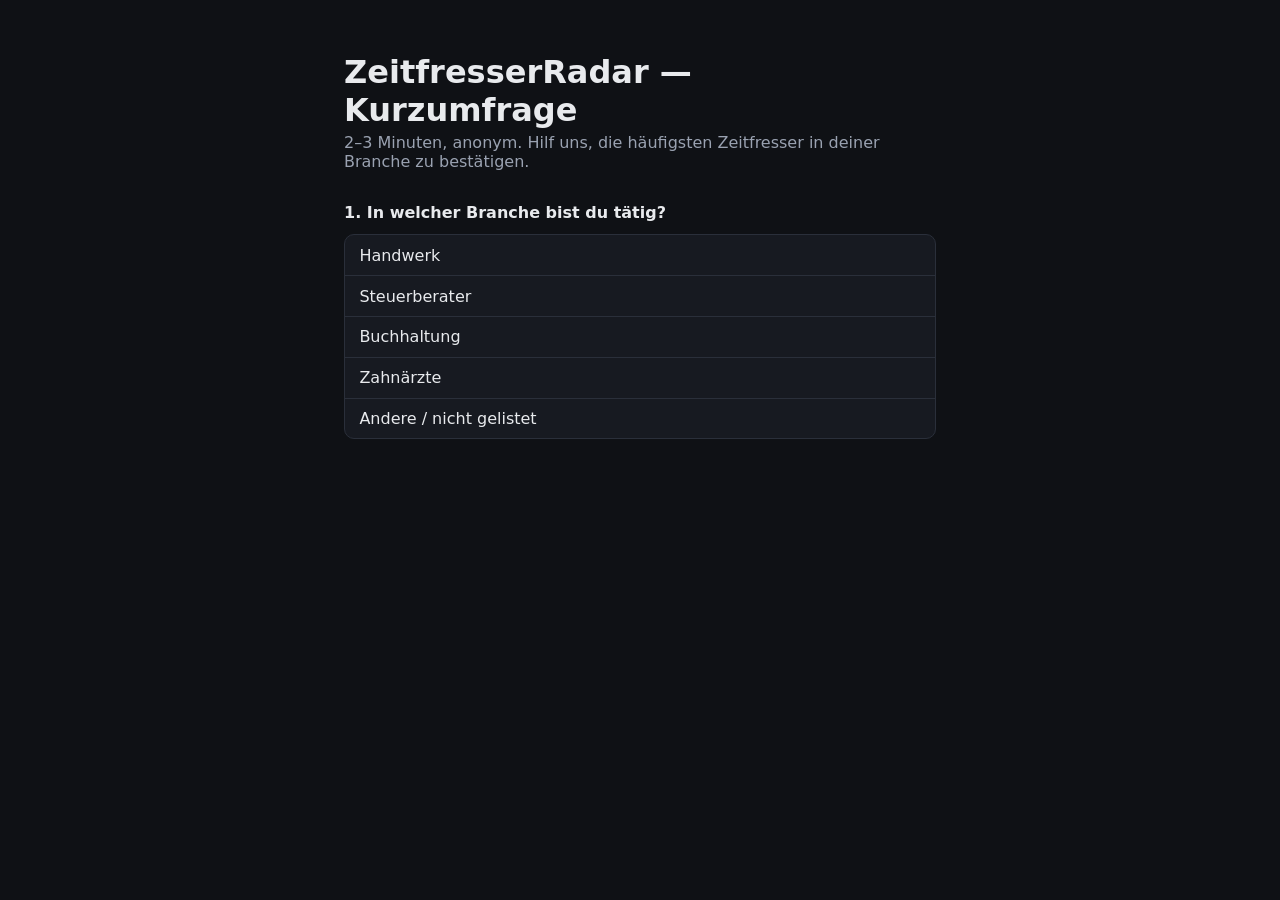
==== index.html @ 71b0b55d "ZeitfresserRadar Kurzumfrage: dynamisches Feedback-Formular" ====
<!doctype html>
<html lang="de">
<head>
<meta charset="utf-8">
<meta name="viewport" content="width=device-width, initial-scale=1">
<title>ZeitfresserRadar — Kurzumfrage</title>
<link rel="stylesheet" href="style.css">
</head>
<body>
  <header>
    <h1>ZeitfresserRadar — Kurzumfrage</h1>
    <p class="subtitle">2–3 Minuten, anonym. Hilf uns, die häufigsten Zeitfresser in deiner Branche zu bestätigen.</p>
  </header>

  <main>
    <form id="feedback-form" novalidate>
      <section class="step" id="step-branche">
        <h2>1. In welcher Branche bist du tätig?</h2>
        <ul id="branchen-liste" class="select-list"></ul>
      </section>

      <section class="step" id="step-branche-freitext" hidden>
        <h2>Wie heißt deine Branche?</h2>
        <input type="text" id="branche-freitext-input" placeholder="z. B. Physiotherapie, Kfz-Werkstatt, …">
      </section>

      <section class="step" id="step-groesse" hidden>
        <h2>2. Wie groß ist euer Betrieb?</h2>
        <ul id="groessen-liste" class="select-list"></ul>
      </section>

      <section class="step" id="step-fragen" hidden>
        <h2 id="fragen-titel">3. Welche Punkte treffen bei euch zu?</h2>

        <div id="checkbox-liste" class="checkbox-liste"></div>

        <div id="freitext-block" class="feld-block">
          <label id="freitext-label" for="freitext-input">Gibt es weitere Zeitfresser bei euch, die hier nicht aufgeführt sind?</label>
          <textarea id="freitext-input" rows="3"></textarea>
        </div>

        <div class="feld-block lead-frage">
          <p>Hättest du Interesse an einem unverbindlichen Gespräch, wie sich diese Punkte automatisieren lassen?</p>
          <label class="radio-label"><input type="radio" name="lead" value="Ja, gerne"> Ja, gerne</label>
          <label class="radio-label"><input type="radio" name="lead" value="Vielleicht, erzähl mir mehr"> Vielleicht, erzähl mir mehr</label>
          <label class="radio-label"><input type="radio" name="lead" value="Nein, aktuell nicht"> Nein, aktuell nicht</label>
        </div>

        <button type="submit" id="submit-btn">Absenden</button>
        <p id="submit-hinweis" class="hinweis" hidden>Wird gesendet …</p>
      </section>
    </form>

    <p id="danke" class="danke" role="status" hidden>Danke für deine Antworten! 🙌</p>
    <p id="fehler" class="fehler" role="alert" hidden>Da ist etwas schiefgelaufen — bitte versuch's gleich nochmal.</p>
  </main>

  <script src="data.js"></script>
  <script src="app.js"></script>
</body>
</html>
---- style.css ----
:root {
  color-scheme: light dark;
  --bg: #0f1115;
  --panel: #171a21;
  --border: #2a2f3a;
  --text: #e8eaed;
  --muted: #9aa2b1;
  --accent: #5b8cff;
  --accent-text: #061024;
  --error: #ff6b6b;
}

* { box-sizing: border-box; }

body {
  margin: 0;
  padding: 2rem 1.5rem 4rem;
  background: var(--bg);
  color: var(--text);
  font-family: system-ui, -apple-system, "Segoe UI", sans-serif;
  max-width: 640px;
  margin-inline: auto;
}

header h1 { margin-bottom: 0.25rem; }
.subtitle { color: var(--muted); margin-top: 0; }

.step {
  margin-top: 2rem;
  padding-top: 1.5rem;
  border-top: 1px solid var(--border);
}
.step:first-of-type { border-top: none; padding-top: 0; }

.step h2 {
  font-size: 1rem;
  margin-bottom: 0.75rem;
}

.select-list {
  list-style: none;
  margin: 0;
  padding: 0;
  border: 1px solid var(--border);
  border-radius: 10px;
  overflow: hidden;
  background: var(--panel);
}

.select-list li {
  padding: 0.65rem 0.9rem;
  cursor: pointer;
  border-bottom: 1px solid var(--border);
}
.select-list li:last-child { border-bottom: none; }
.select-list li:hover { background: #1f2430; }
.select-list li.selected { background: var(--accent); color: var(--accent-text); font-weight: 600; }

.select-list li .groesse-beschreibung {
  display: block;
  font-size: 0.8rem;
  font-weight: 400;
  color: inherit;
  opacity: 0.8;
}

input[type="text"], textarea {
  width: 100%;
  padding: 0.65rem 0.9rem;
  border-radius: 10px;
  border: 1px solid var(--border);
  background: var(--panel);
  color: var(--text);
  font: inherit;
  resize: vertical;
}
input[type="text"]:focus, textarea:focus {
  outline: 2px solid var(--accent);
  outline-offset: 1px;
}

.checkbox-liste {
  display: grid;
  gap: 0.5rem;
  margin-bottom: 1.25rem;
}

.checkbox-item {
  display: flex;
  align-items: flex-start;
  gap: 0.5rem;
  padding: 0.55rem 0.75rem;
  border: 1px solid var(--border);
  border-radius: 10px;
  background: var(--panel);
  cursor: pointer;
  font-size: 0.92rem;
}
.checkbox-item:hover { background: #1f2430; }
.checkbox-item input { margin-top: 0.2rem; }

.feld-block { margin-bottom: 1.25rem; }
.feld-block label, .feld-block > p { display: block; margin-bottom: 0.4rem; font-size: 0.92rem; }

.lead-frage .radio-label {
  display: flex;
  align-items: center;
  gap: 0.5rem;
  padding: 0.35rem 0;
  font-size: 0.92rem;
  cursor: pointer;
}

#submit-btn {
  padding: 0.7rem 1.4rem;
  border-radius: 10px;
  border: none;
  background: var(--accent);
  color: var(--accent-text);
  font-weight: 600;
  cursor: pointer;
}
#submit-btn:disabled { opacity: 0.5; cursor: not-allowed; }

.hinweis { color: var(--muted); font-size: 0.85rem; margin-top: 0.5rem; }

.danke, .fehler {
  margin-top: 2rem;
  padding: 1rem 1.2rem;
  border-radius: 10px;
  font-weight: 600;
}
.danke { background: rgba(91, 140, 255, 0.15); color: var(--text); }
.fehler { background: rgba(255, 107, 107, 0.12); color: var(--error); }
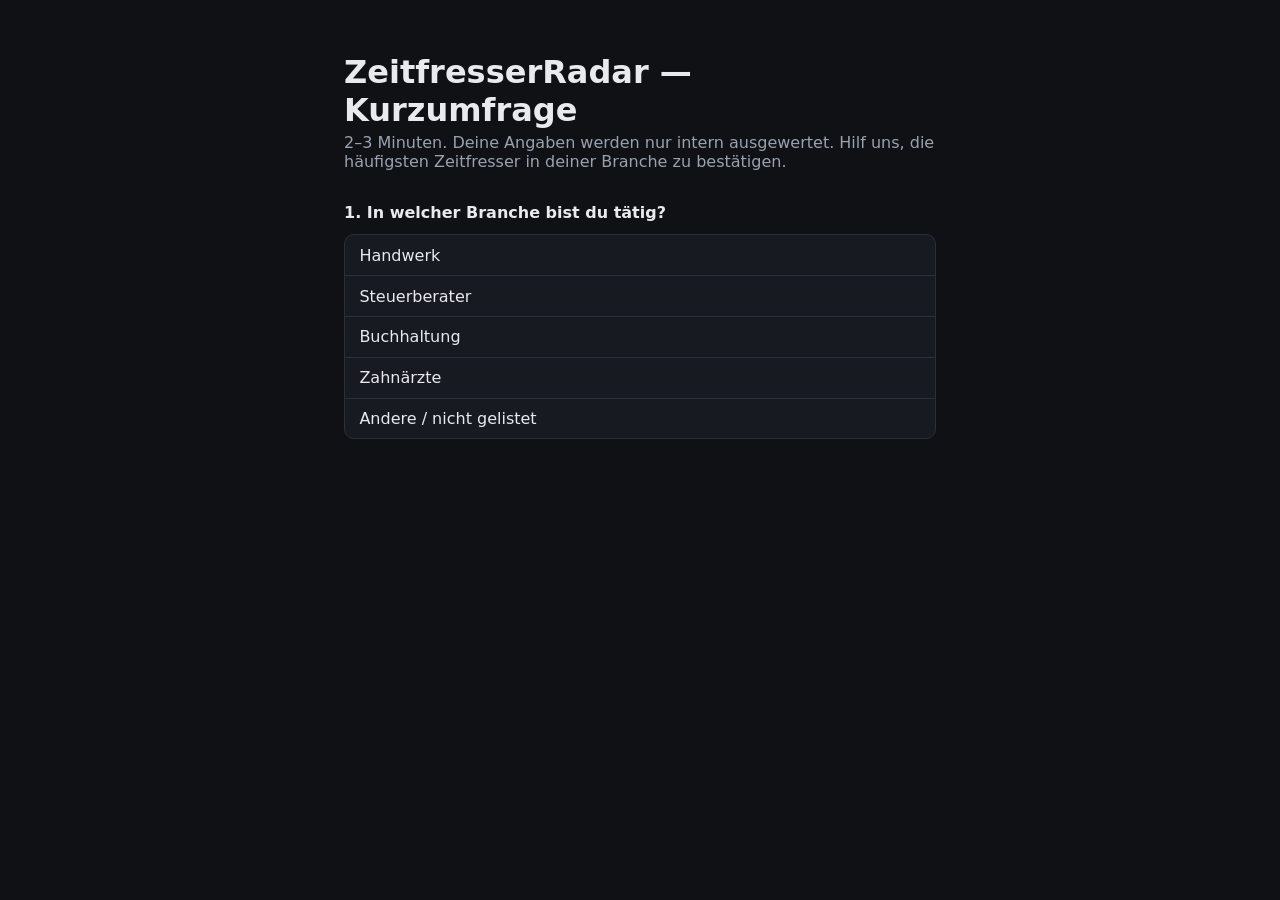
==== commit 8e6c1f47: "Absender zuordenbar machen: Link-Kennung und optionales Firma/Name-Feld Personalisierte Links (?k=.." ====
--- a/index.html
+++ b/index.html
@@ -9,7 +9,7 @@
 <body>
   <header>
     <h1>ZeitfresserRadar — Kurzumfrage</h1>
-    <p class="subtitle">2–3 Minuten, anonym. Hilf uns, die häufigsten Zeitfresser in deiner Branche zu bestätigen.</p>
+    <p class="subtitle">2–3 Minuten. Deine Angaben werden nur intern ausgewertet. Hilf uns, die häufigsten Zeitfresser in deiner Branche zu bestätigen.</p>
   </header>
 
   <main>
@@ -39,6 +39,11 @@
           <textarea id="freitext-input" rows="3"></textarea>
         </div>
 
+        <div class="feld-block">
+          <label for="absender-input">Von wem kommt die Antwort? <span class="optional">(optional)</span></label>
+          <input type="text" id="absender-input" placeholder="Firma oder Name">
+        </div>
+
         <div class="feld-block lead-frage">
           <p>Hättest du Interesse an einem unverbindlichen Gespräch, wie sich diese Punkte automatisieren lassen?</p>
           <label class="radio-label"><input type="radio" name="lead" value="Ja, gerne"> Ja, gerne</label>
--- a/style.css
+++ b/style.css
@@ -101,6 +101,7 @@
 
 .feld-block { margin-bottom: 1.25rem; }
 .feld-block label, .feld-block > p { display: block; margin-bottom: 0.4rem; font-size: 0.92rem; }
+.optional { color: var(--muted); font-weight: 400; }
 
 .lead-frage .radio-label {
   display: flex;
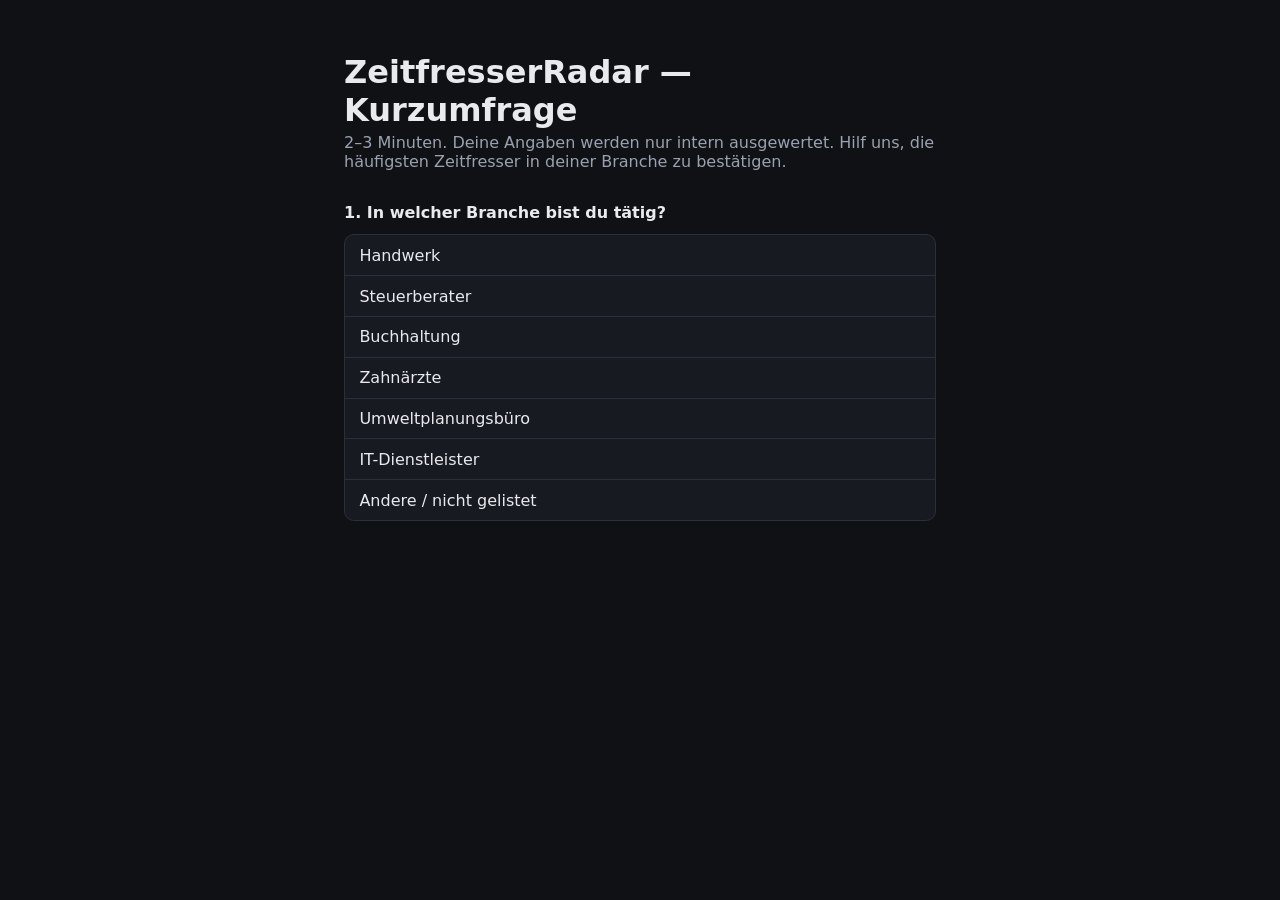
==== commit ee1bf233: "Groessen-Schwellen vereinheitlicht, optionale Mitarbeiterzahl im Formular" ====
--- a/index.html
+++ b/index.html
@@ -27,6 +27,12 @@
       <section class="step" id="step-groesse" hidden>
         <h2>2. Wie groß ist euer Betrieb?</h2>
         <ul id="groessen-liste" class="select-list"></ul>
+
+        <div class="feld-block feld-block-eng">
+          <label for="mitarbeiterzahl-input">Genaue Mitarbeiterzahl <span class="optional">(optional)</span></label>
+          <input type="number" id="mitarbeiterzahl-input" min="1" max="100000" step="1" inputmode="numeric" placeholder="z. B. 12">
+          <p id="groesse-hinweis" class="hinweis" hidden></p>
+        </div>
       </section>
 
       <section class="step" id="step-fragen" hidden>
--- a/style.css
+++ b/style.css
@@ -102,6 +102,9 @@
 .feld-block { margin-bottom: 1.25rem; }
 .feld-block label, .feld-block > p { display: block; margin-bottom: 0.4rem; font-size: 0.92rem; }
 .optional { color: var(--muted); font-weight: 400; }
+.feld-block-eng { margin-top: 0.9rem; margin-bottom: 0; }
+.feld-block-eng input[type="number"] { width: 10rem; }
+#groesse-hinweis { margin-bottom: 0; }
 
 .lead-frage .radio-label {
   display: flex;
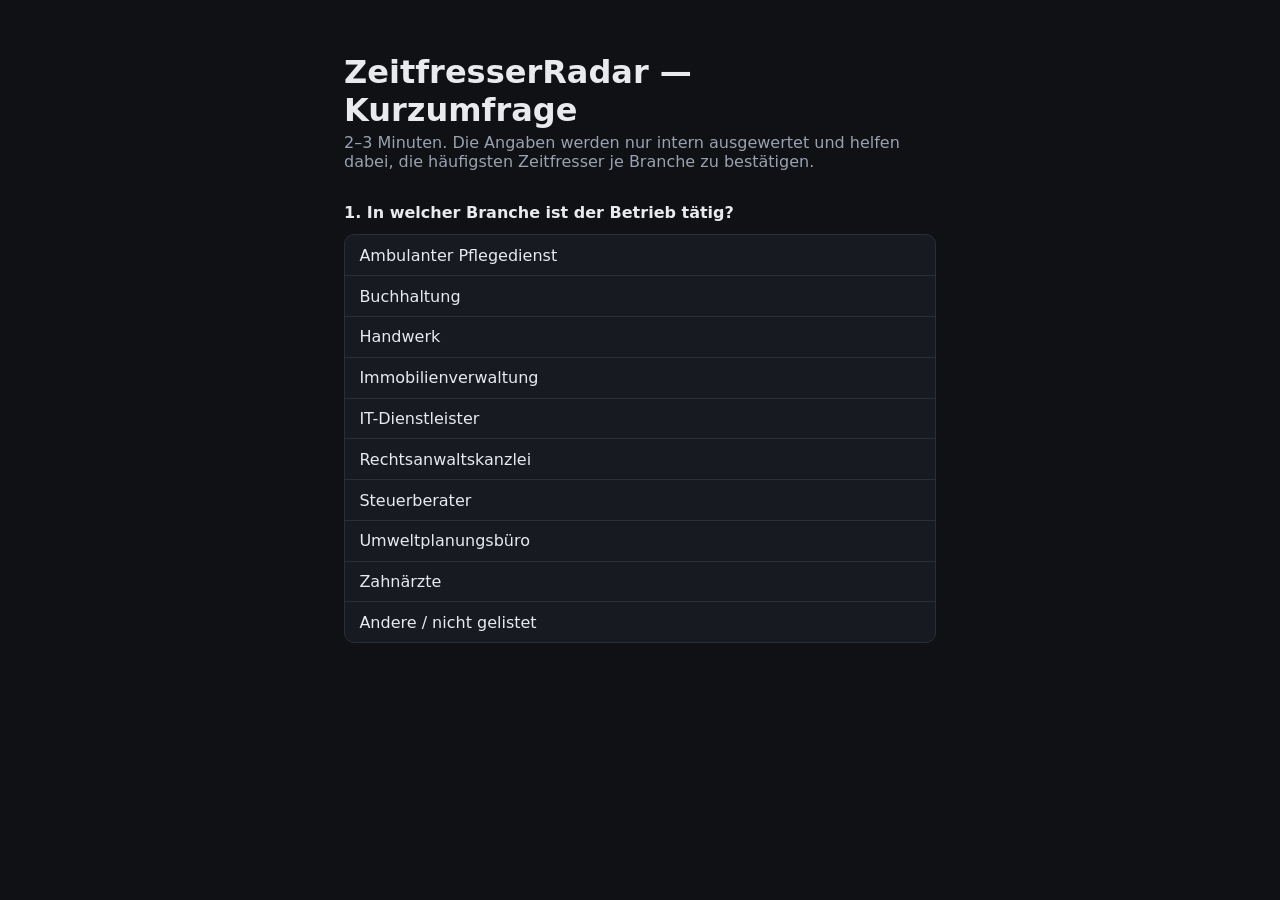
==== commit 351b60ea: "Anrede im Formular neutralisiert (funktioniert nach Du- und Sie-Ansprache)" ====
--- a/index.html
+++ b/index.html
@@ -9,23 +9,23 @@
 <body>
   <header>
     <h1>ZeitfresserRadar — Kurzumfrage</h1>
-    <p class="subtitle">2–3 Minuten. Deine Angaben werden nur intern ausgewertet. Hilf uns, die häufigsten Zeitfresser in deiner Branche zu bestätigen.</p>
+    <p class="subtitle">2–3 Minuten. Die Angaben werden nur intern ausgewertet und helfen dabei, die häufigsten Zeitfresser je Branche zu bestätigen.</p>
   </header>
 
   <main>
     <form id="feedback-form" novalidate>
       <section class="step" id="step-branche">
-        <h2>1. In welcher Branche bist du tätig?</h2>
+        <h2>1. In welcher Branche ist der Betrieb tätig?</h2>
         <ul id="branchen-liste" class="select-list"></ul>
       </section>
 
       <section class="step" id="step-branche-freitext" hidden>
-        <h2>Wie heißt deine Branche?</h2>
+        <h2>Um welche Branche handelt es sich?</h2>
         <input type="text" id="branche-freitext-input" placeholder="z. B. Physiotherapie, Kfz-Werkstatt, …">
       </section>
 
       <section class="step" id="step-groesse" hidden>
-        <h2>2. Wie groß ist euer Betrieb?</h2>
+        <h2>2. Wie groß ist der Betrieb?</h2>
         <ul id="groessen-liste" class="select-list"></ul>
 
         <div class="feld-block feld-block-eng">
@@ -36,12 +36,12 @@
       </section>
 
       <section class="step" id="step-fragen" hidden>
-        <h2 id="fragen-titel">3. Welche Punkte treffen bei euch zu?</h2>
+        <h2 id="fragen-titel">3. Welche Punkte treffen im Betrieb zu?</h2>
 
         <div id="checkbox-liste" class="checkbox-liste"></div>
 
         <div id="freitext-block" class="feld-block">
-          <label id="freitext-label" for="freitext-input">Gibt es weitere Zeitfresser bei euch, die hier nicht aufgeführt sind?</label>
+          <label id="freitext-label" for="freitext-input">Gibt es weitere Zeitfresser, die hier nicht aufgeführt sind?</label>
           <textarea id="freitext-input" rows="3"></textarea>
         </div>
 
@@ -51,9 +51,9 @@
         </div>
 
         <div class="feld-block lead-frage">
-          <p>Hättest du Interesse an einem unverbindlichen Gespräch, wie sich diese Punkte automatisieren lassen?</p>
+          <p>Besteht Interesse an einem unverbindlichen Gespräch, wie sich diese Punkte automatisieren lassen?</p>
           <label class="radio-label"><input type="radio" name="lead" value="Ja, gerne"> Ja, gerne</label>
-          <label class="radio-label"><input type="radio" name="lead" value="Vielleicht, erzähl mir mehr"> Vielleicht, erzähl mir mehr</label>
+          <label class="radio-label"><input type="radio" name="lead" value="Vielleicht, erzähl mir mehr"> Vielleicht, gerne mehr Infos</label>
           <label class="radio-label"><input type="radio" name="lead" value="Nein, aktuell nicht"> Nein, aktuell nicht</label>
         </div>
 
@@ -62,8 +62,8 @@
       </section>
     </form>
 
-    <p id="danke" class="danke" role="status" hidden>Danke für deine Antworten! 🙌</p>
-    <p id="fehler" class="fehler" role="alert" hidden>Da ist etwas schiefgelaufen — bitte versuch's gleich nochmal.</p>
+    <p id="danke" class="danke" role="status" hidden>Danke für die Antworten! 🙌</p>
+    <p id="fehler" class="fehler" role="alert" hidden>Da ist etwas schiefgelaufen — bitte gleich nochmal versuchen.</p>
   </main>
 
   <script src="data.js"></script>
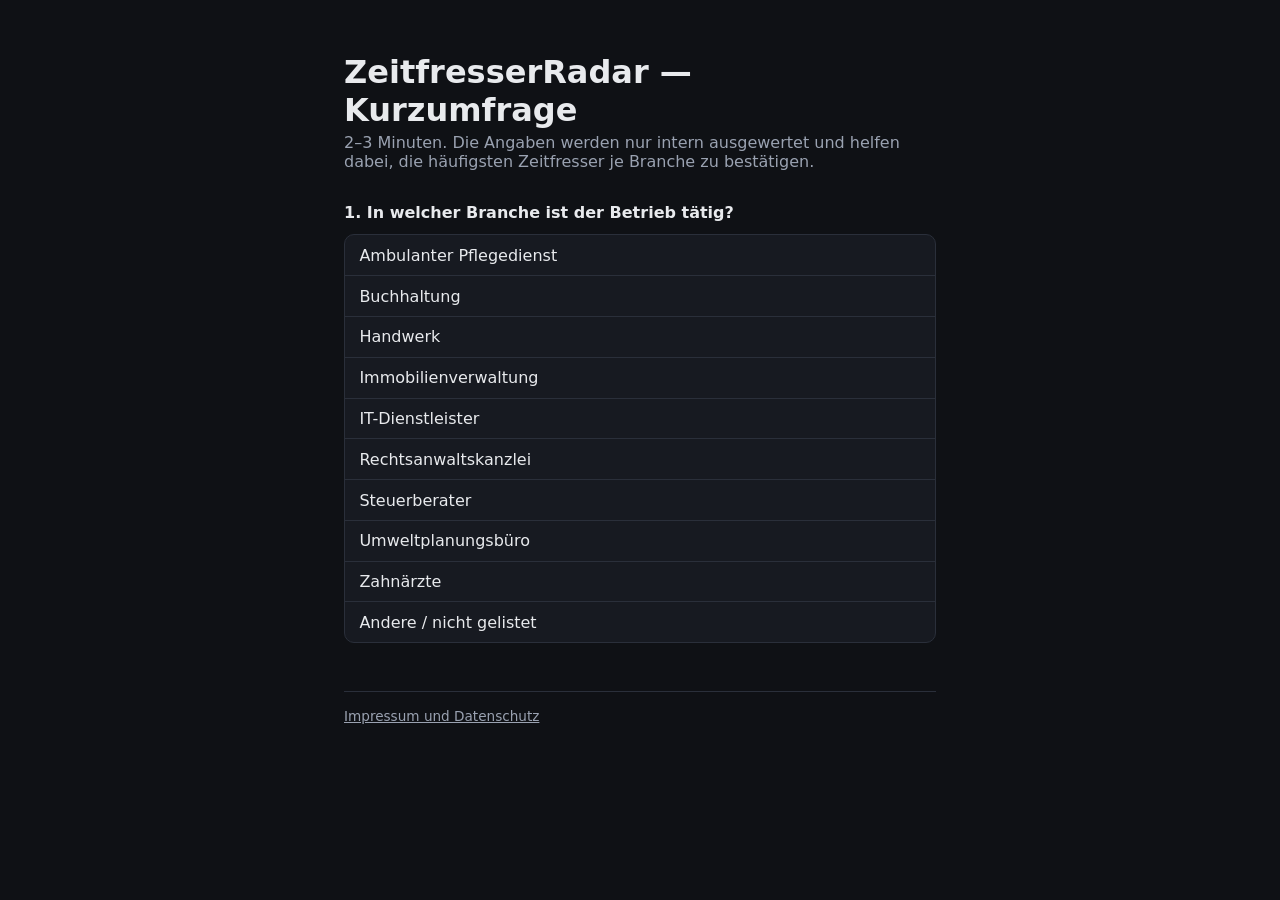
==== commit a8e008ce: "Impressum und Datenschutzhinweis ergaenzt" ====
--- a/index.html
+++ b/index.html
@@ -57,6 +57,11 @@
           <label class="radio-label"><input type="radio" name="lead" value="Nein, aktuell nicht"> Nein, aktuell nicht</label>
         </div>
 
+        <p class="hinweis datenschutz-hinweis">
+          Mit dem Absenden werden die Angaben in einer Google-Tabelle gespeichert und nur intern ausgewertet.
+          Alle Felder sind freiwillig. Näheres im <a href="recht.html">Datenschutzhinweis</a>.
+        </p>
+
         <button type="submit" id="submit-btn">Absenden</button>
         <p id="submit-hinweis" class="hinweis" hidden>Wird gesendet …</p>
       </section>
@@ -66,6 +71,10 @@
     <p id="fehler" class="fehler" role="alert" hidden>Da ist etwas schiefgelaufen — bitte gleich nochmal versuchen.</p>
   </main>
 
+  <footer class="seiten-fuss">
+    <a href="recht.html">Impressum und Datenschutz</a>
+  </footer>
+
   <script src="data.js"></script>
   <script src="app.js"></script>
 </body>
--- a/style.css
+++ b/style.css
@@ -136,3 +136,25 @@
 }
 .danke { background: rgba(91, 140, 255, 0.15); color: var(--text); }
 .fehler { background: rgba(255, 107, 107, 0.12); color: var(--error); }
+
+.datenschutz-hinweis { margin-bottom: 1rem; }
+
+a { color: var(--accent); }
+
+.seiten-fuss {
+  margin-top: 3rem;
+  padding-top: 1rem;
+  border-top: 1px solid var(--border);
+  font-size: 0.85rem;
+}
+.seiten-fuss a { color: var(--muted); }
+
+.rechtstext { font-size: 0.95rem; line-height: 1.6; }
+.rechtstext h3 { font-size: 0.95rem; margin-bottom: 0.3rem; margin-top: 1.4rem; }
+.rechtstext p { margin-top: 0; }
+.rechtstext code {
+  background: var(--panel);
+  border: 1px solid var(--border);
+  border-radius: 4px;
+  padding: 0.05rem 0.3rem;
+}
